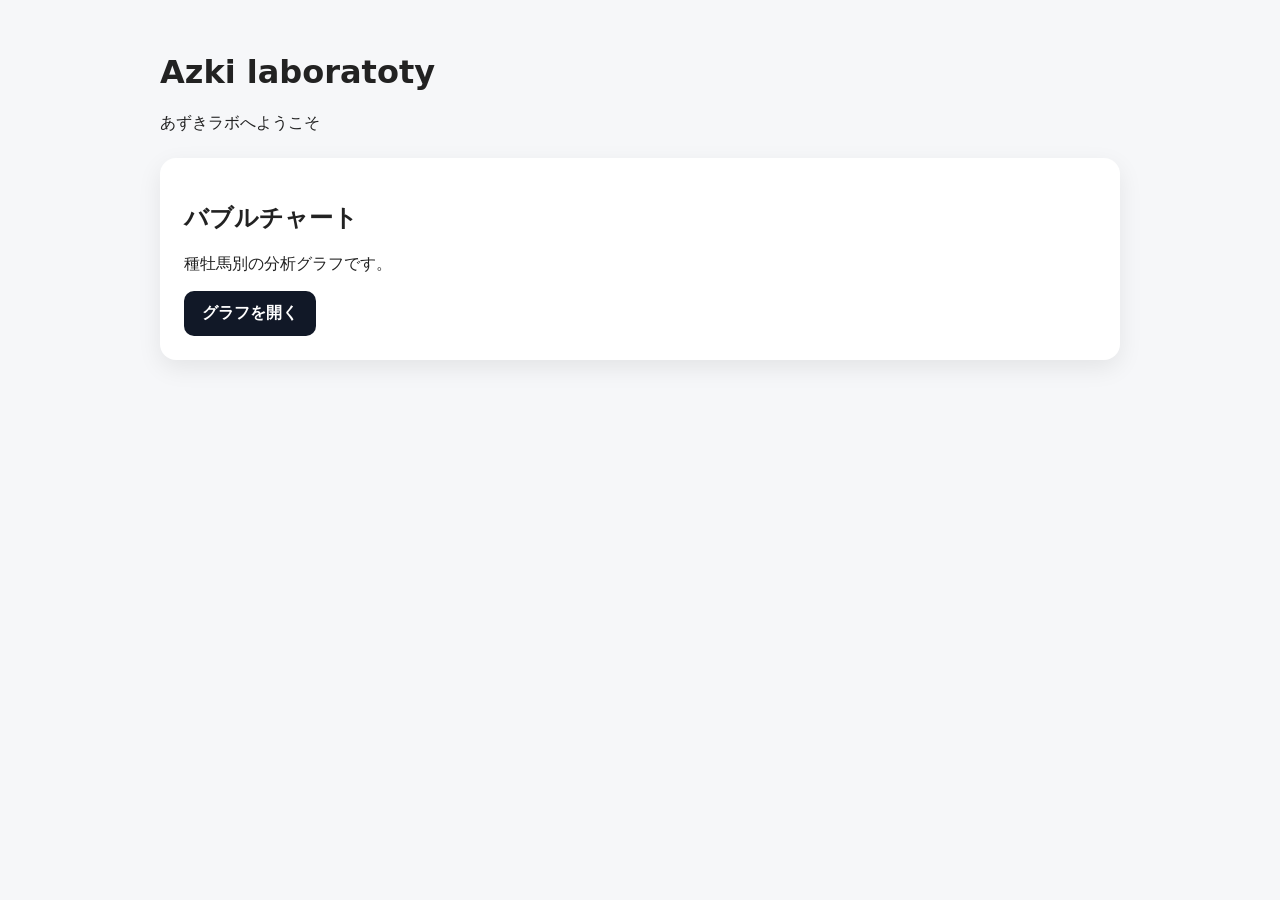
==== index.html @ e5acada3 "Add files via upload" ====
<!doctype html>
<html lang="ja">
<head>
  <meta charset="utf-8">
  <meta name="viewport" content="width=device-width, initial-scale=1">
  <title>Azki laboratory</title>
  <link rel="stylesheet" href="assets/style.css">
</head>
<body>
  <main class="container">
    <h1>Azki laboratoty</h1>
    <p>あずきラボへようこそ</p>

    <section class="card">
      <h2>バブルチャート</h2>
      <p>種牡馬別の分析グラフです。</p>
      <a class="button" href="charts/bubble.html">グラフを開く</a>
    </section>
  </main>
</body>
</html>
---- assets/style.css ----
body {
  margin: 0;
  font-family: system-ui, -apple-system, BlinkMacSystemFont, "Segoe UI", sans-serif;
  background: #f6f7f9;
  color: #222;
}

.container {
  max-width: 960px;
  margin: 0 auto;
  padding: 32px 20px;
}

.card {
  background: white;
  border-radius: 16px;
  padding: 24px;
  margin-top: 24px;
  box-shadow: 0 8px 24px rgba(0,0,0,0.08);
}

.button {
  display: inline-block;
  padding: 12px 18px;
  border-radius: 10px;
  background: #111827;
  color: white;
  text-decoration: none;
  font-weight: 600;
}

.button:hover {
  opacity: 0.85;
}
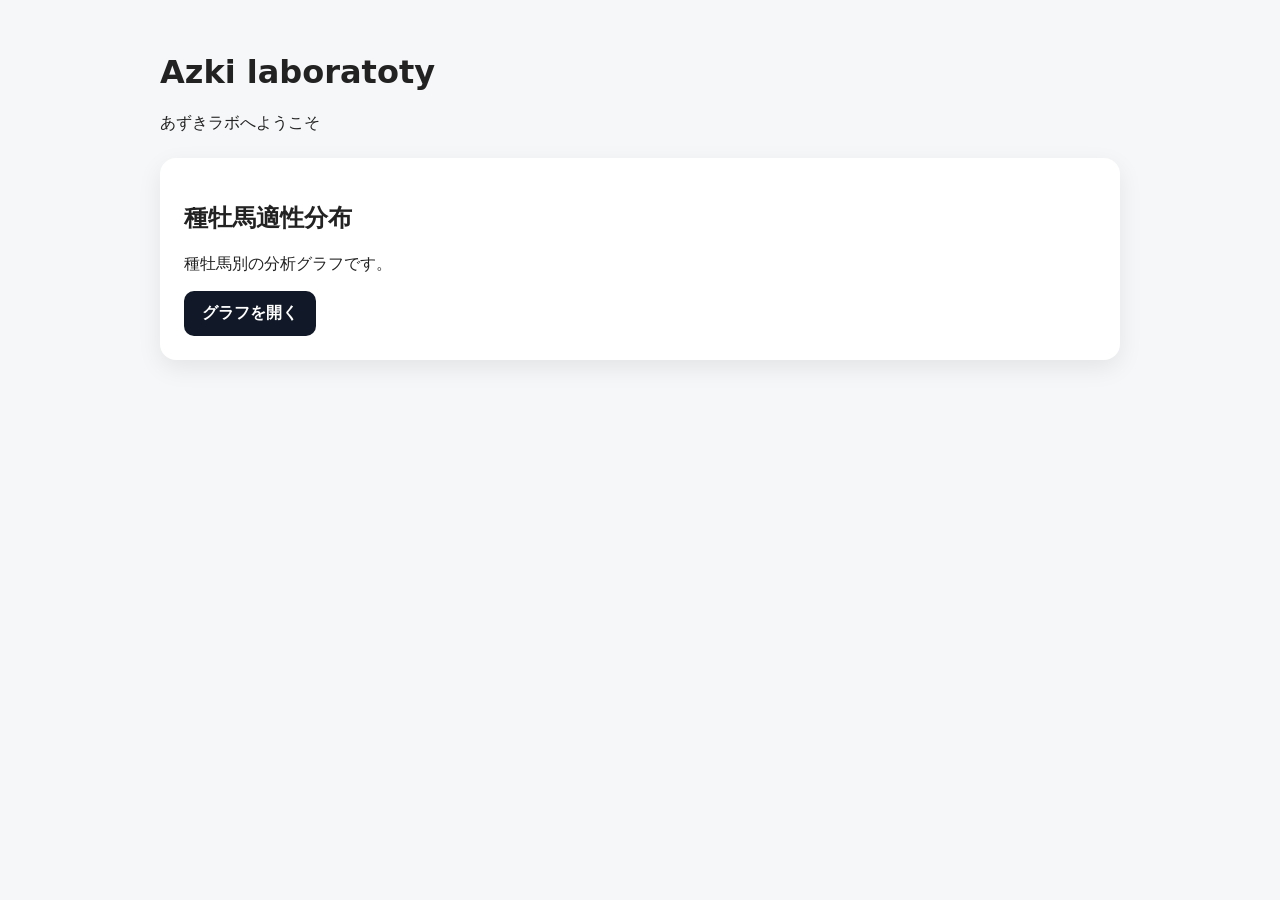
==== commit 493e5509: "Update index.html" ====
--- a/index.html
+++ b/index.html
@@ -12,10 +12,10 @@
     <p>あずきラボへようこそ</p>
 
     <section class="card">
-      <h2>バブルチャート</h2>
+      <h2>種牡馬適性分布</h2>
       <p>種牡馬別の分析グラフです。</p>
-      <a class="button" href="charts/bubble.html">グラフを開く</a>
+      <a class="button" href="charts/sire_bubble_chart.html">グラフを開く</a>
     </section>
   </main>
 </body>
-</html>+</html>
